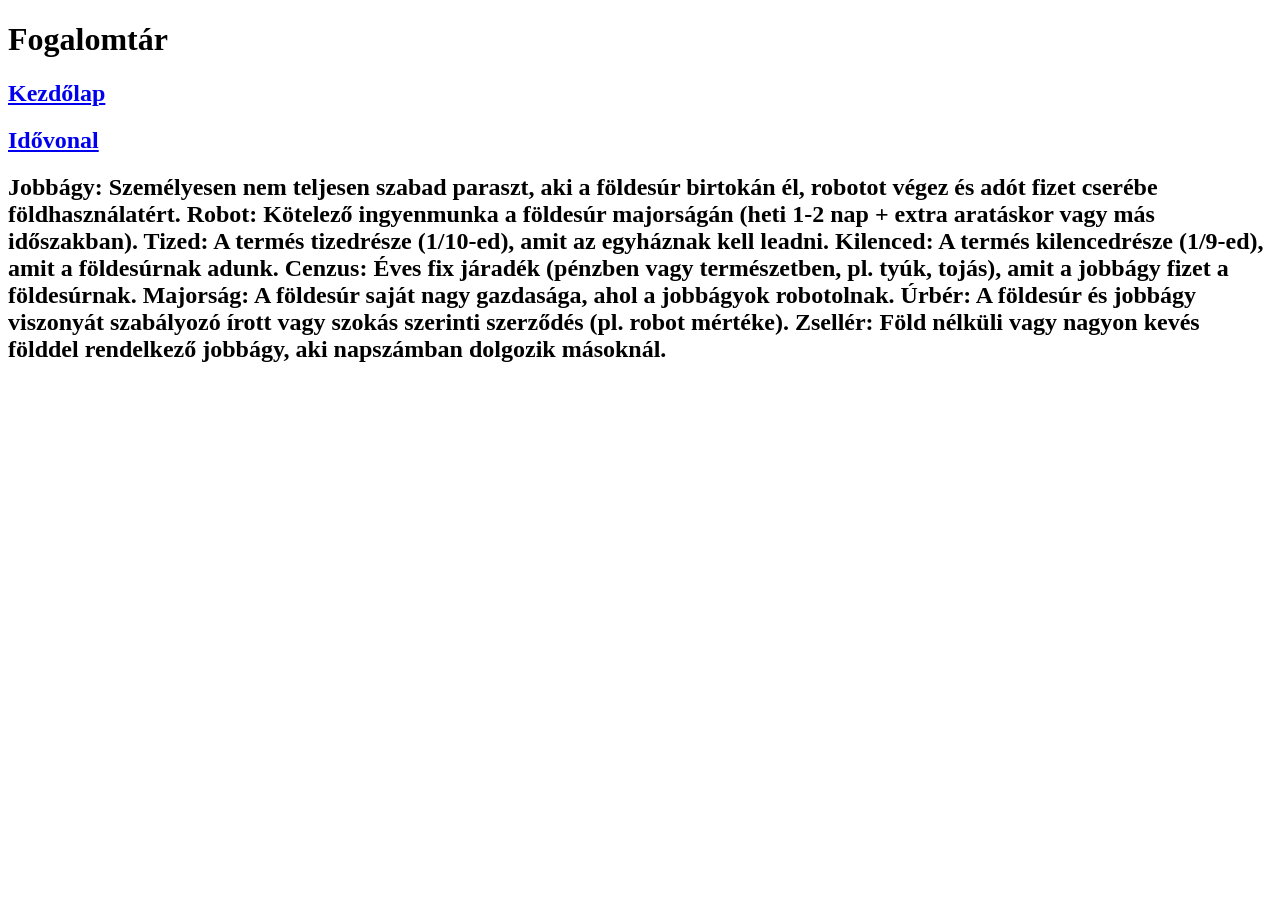
==== fogalomtar.html @ 78ad5ca0 "mindenkinekcsokit" ====
<!DOCTYPE html>
<html lang="hu">
<head>
    <meta charset="UTF-8">
    <meta name="viewport" content="width=device-width, initial-scale=1.0">
    <title>fogalomtar</title>
    <link rel="stylesheet" href="menu.css">
    <link rel="stylesheet" href="formazasok.css">
    <link rel="stylesheet" href="elrendezes.css">
</head>
<body>
    <main>
        <header>
            <h1>Fogalomtár</h1>
        </header>
        <nav>
            <a href="index.html">
                <h1>Kezdőlap</h1>
            </a>
            <a href="idovonal.html">
                <h1>Idővonal</h1>
            </a>
        </nav>
        <article>
            <h1>Jobbágy: Személyesen nem teljesen szabad paraszt, aki a földesúr birtokán él, robotot végez és adót fizet cserébe földhasználatért.
Robot: Kötelező ingyenmunka a földesúr majorságán (heti 1-2 nap + extra aratáskor vagy más időszakban).
Tized: A termés tizedrésze (1/10-ed), amit az egyháznak kell leadni.
Kilenced: A termés kilencedrésze (1/9-ed), amit a földesúrnak adunk.
Cenzus: Éves fix járadék (pénzben vagy természetben, pl. tyúk, tojás), amit a jobbágy fizet a földesúrnak.
Majorság: A földesúr saját nagy gazdasága, ahol a jobbágyok robotolnak.
Úrbér: A földesúr és jobbágy viszonyát szabályozó írott vagy szokás szerinti szerződés (pl. robot mértéke).
Zsellér: Föld nélküli vagy nagyon kevés földdel rendelkező jobbágy, aki napszámban dolgozik másoknál.</h1>
        </article>
</main>
</body>
</html>
---- formazasok.css ----
* {box-sizing: border-box;}

img {margin: auto;}
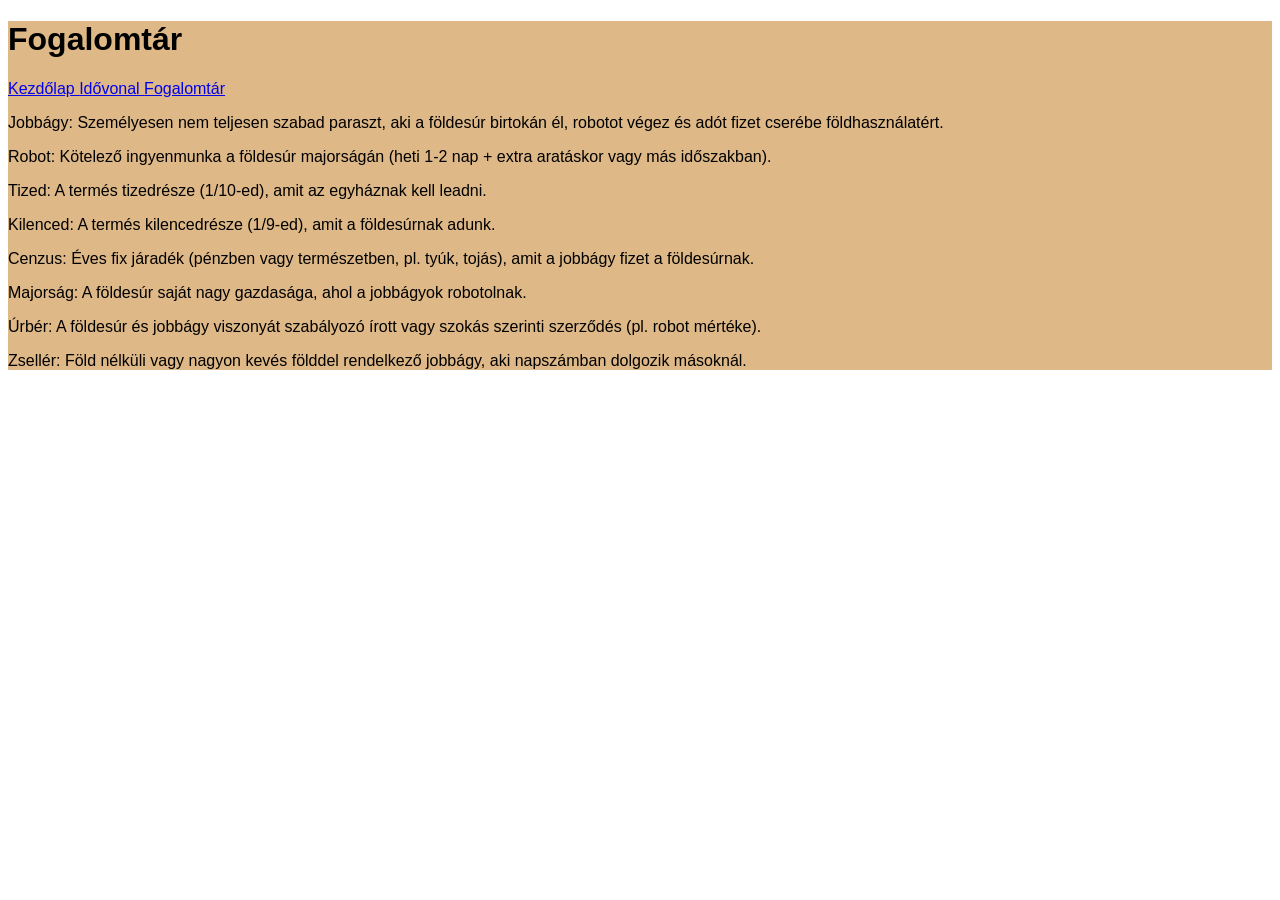
==== commit dcf68979: "sadgas" ====
--- a/fogalomtar.html
+++ b/fogalomtar.html
@@ -15,22 +15,24 @@
         </header>
         <nav>
             <a href="index.html">
-                <h1>Kezdőlap</h1>
+                Kezdőlap
             </a>
             <a href="idovonal.html">
-                <h1>Idővonal</h1>
+                Idővonal
             </a>
+            <a href="fogalomtar.html">Fogalomtár</a>
         </nav>
         <article>
-            <h1>Jobbágy: Személyesen nem teljesen szabad paraszt, aki a földesúr birtokán él, robotot végez és adót fizet cserébe földhasználatért.
-Robot: Kötelező ingyenmunka a földesúr majorságán (heti 1-2 nap + extra aratáskor vagy más időszakban).
-Tized: A termés tizedrésze (1/10-ed), amit az egyháznak kell leadni.
-Kilenced: A termés kilencedrésze (1/9-ed), amit a földesúrnak adunk.
-Cenzus: Éves fix járadék (pénzben vagy természetben, pl. tyúk, tojás), amit a jobbágy fizet a földesúrnak.
-Majorság: A földesúr saját nagy gazdasága, ahol a jobbágyok robotolnak.
-Úrbér: A földesúr és jobbágy viszonyát szabályozó írott vagy szokás szerinti szerződés (pl. robot mértéke).
-Zsellér: Föld nélküli vagy nagyon kevés földdel rendelkező jobbágy, aki napszámban dolgozik másoknál.</h1>
+            <p>Jobbágy: Személyesen nem teljesen szabad paraszt, aki a földesúr birtokán él, robotot végez és adót fizet cserébe földhasználatért.</p>
+            <p>Robot: Kötelező ingyenmunka a földesúr majorságán (heti 1-2 nap + extra aratáskor vagy más időszakban).</p>
+            <p>Tized: A termés tizedrésze (1/10-ed), amit az egyháznak kell leadni.</p>
+            <p>Kilenced: A termés kilencedrésze (1/9-ed), amit a földesúrnak adunk.</p>
+            <p>Cenzus: Éves fix járadék (pénzben vagy természetben, pl. tyúk, tojás), amit a jobbágy fizet a földesúrnak.</p>
+            <p>Majorság: A földesúr saját nagy gazdasága, ahol a jobbágyok robotolnak.</p>
+            <p>Úrbér: A földesúr és jobbágy viszonyát szabályozó írott vagy szokás szerinti szerződés (pl. robot mértéke).</p>
+            <p>Zsellér: Föld nélküli vagy nagyon kevés földdel rendelkező jobbágy, aki napszámban dolgozik másoknál.</p>
         </article>
+
 </main>
 </body>
 </html>
--- a/formazasok.css
+++ b/formazasok.css
@@ -1,4 +1,12 @@
-* {box-sizing: border-box;}
+main {
+    background-color: burlywood;
+    font-family: Arial, Helvetica, sans-serif;
+}
 
-img {margin: auto;}
+nav {
+    grid-template-columns: 1fr 1fr 1fr;
+    border: 20px;
+    margin: auto;
+    border-radius: 15px;
+}
 
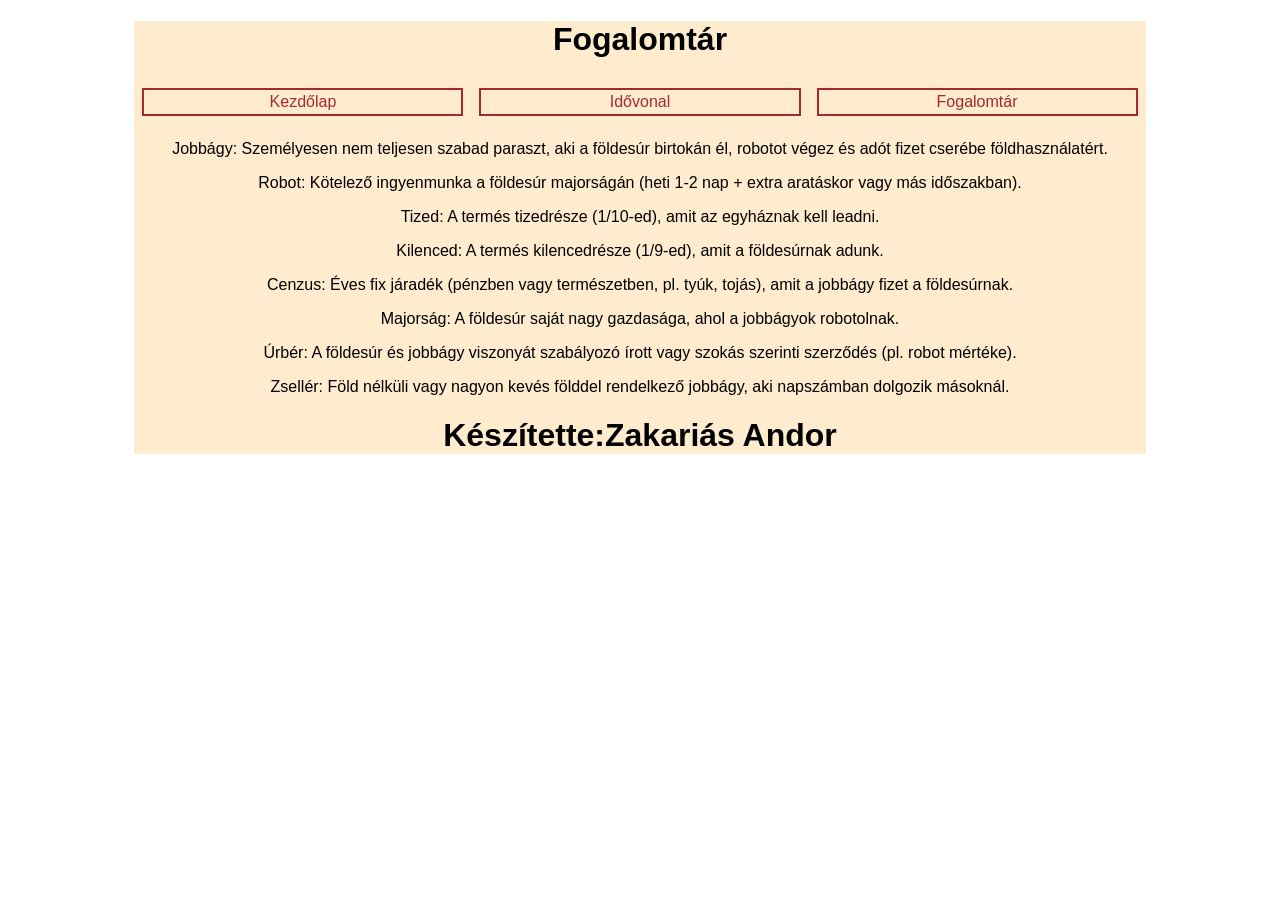
==== commit 5cfa2b79: "majdnemkesz" ====
--- a/fogalomtar.html
+++ b/fogalomtar.html
@@ -32,7 +32,7 @@
             <p>Úrbér: A földesúr és jobbágy viszonyát szabályozó írott vagy szokás szerinti szerződés (pl. robot mértéke).</p>
             <p>Zsellér: Föld nélküli vagy nagyon kevés földdel rendelkező jobbágy, aki napszámban dolgozik másoknál.</p>
         </article>
-
+        <footer><h1>Készítette:Zakariás Andor</h1></footer>
 </main>
 </body>
 </html>
--- a/menu.css
+++ b/menu.css
@@ -0,0 +1,14 @@
+/*  menüpontok és a navigáció formázása */
+nav {
+    display:grid;
+    grid-template-columns: 1fr 1fr 1fr;
+    border: 20px;
+    margin: auto;
+    border-radius: 15px;
+}
+
+a{border: 2px solid brown;
+text-decoration: none;
+margin: 8px;
+color: brown;
+padding: 3px;}
--- a/formazasok.css
+++ b/formazasok.css
@@ -1,12 +1,16 @@
 main {
-    background-color: burlywood;
+    background-color:blanchedalmond;
     font-family: Arial, Helvetica, sans-serif;
+    border: 20px;
+    text-align: center;
+    max-width: 80%;
+    margin: auto;
 }
 
-nav {
-    grid-template-columns: 1fr 1fr 1fr;
-    border: 20px;
-    margin: auto;
-    border-radius: 15px;
-}
 
+img {width: 80%;
+max-width: 300px;}
+
+
+
+
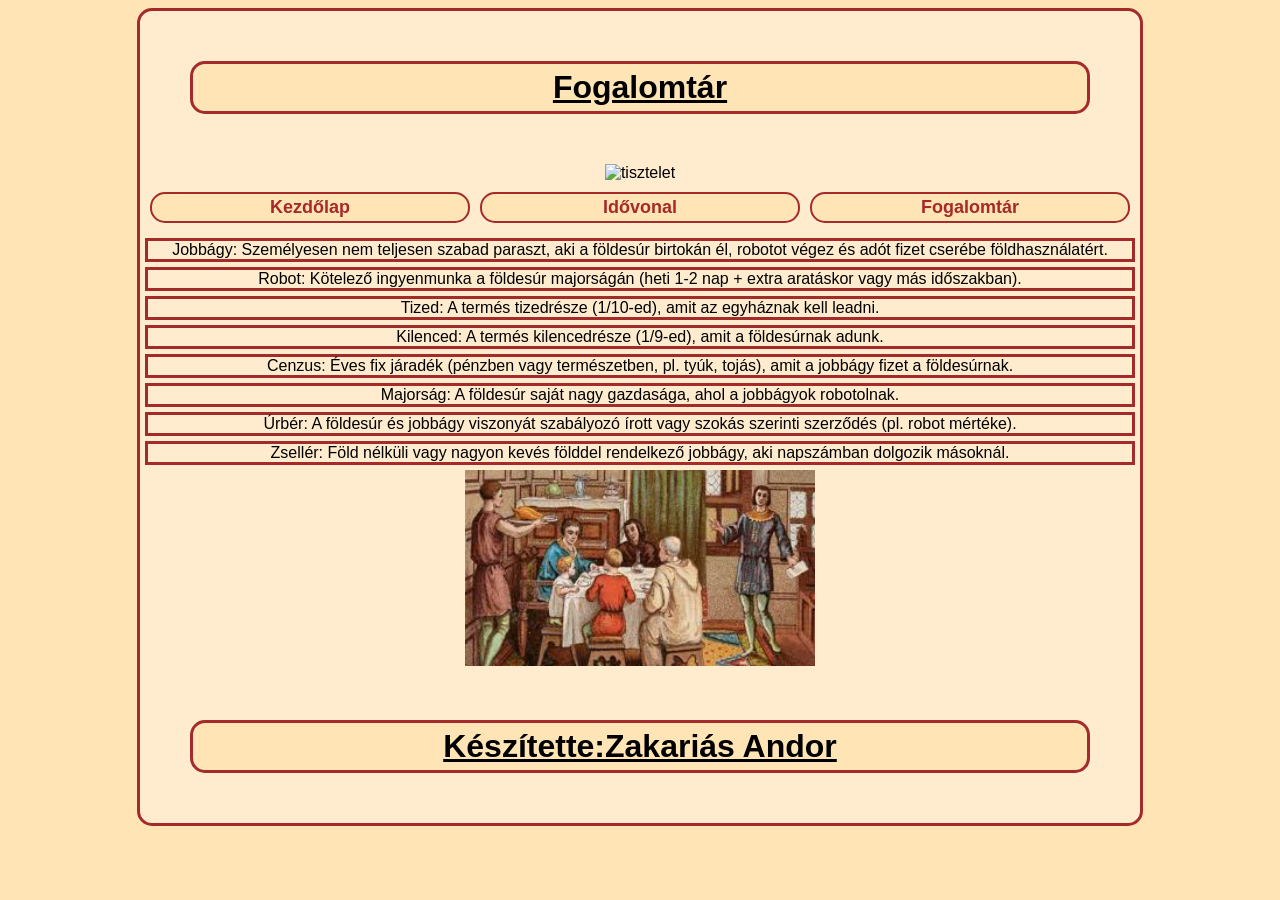
==== commit 84d23a6d: "halloka" ====
--- a/fogalomtar.html
+++ b/fogalomtar.html
@@ -1,38 +1,59 @@
-<!DOCTYPE html>
+<!doctype html>
 <html lang="hu">
-<head>
-    <meta charset="UTF-8">
-    <meta name="viewport" content="width=device-width, initial-scale=1.0">
+  <head>
+    <meta charset="UTF-8" />
+    <meta name="viewport" content="width=device-width, initial-scale=1.0" />
     <title>fogalomtar</title>
-    <link rel="stylesheet" href="menu.css">
-    <link rel="stylesheet" href="formazasok.css">
-    <link rel="stylesheet" href="elrendezes.css">
-</head>
-<body>
+    <link rel="stylesheet" href="menu.css" />
+    <link rel="stylesheet" href="formazasok.css" />
+
+  </head>
+  <body>
     <main>
-        <header>
-            <h1>Fogalomtár</h1>
-        </header>
-        <nav>
-            <a href="index.html">
-                Kezdőlap
-            </a>
-            <a href="idovonal.html">
-                Idővonal
-            </a>
-            <a href="fogalomtar.html">Fogalomtár</a>
-        </nav>
-        <article>
-            <p>Jobbágy: Személyesen nem teljesen szabad paraszt, aki a földesúr birtokán él, robotot végez és adót fizet cserébe földhasználatért.</p>
-            <p>Robot: Kötelező ingyenmunka a földesúr majorságán (heti 1-2 nap + extra aratáskor vagy más időszakban).</p>
-            <p>Tized: A termés tizedrésze (1/10-ed), amit az egyháznak kell leadni.</p>
-            <p>Kilenced: A termés kilencedrésze (1/9-ed), amit a földesúrnak adunk.</p>
-            <p>Cenzus: Éves fix járadék (pénzben vagy természetben, pl. tyúk, tojás), amit a jobbágy fizet a földesúrnak.</p>
-            <p>Majorság: A földesúr saját nagy gazdasága, ahol a jobbágyok robotolnak.</p>
-            <p>Úrbér: A földesúr és jobbágy viszonyát szabályozó írott vagy szokás szerinti szerződés (pl. robot mértéke).</p>
-            <p>Zsellér: Föld nélküli vagy nagyon kevés földdel rendelkező jobbágy, aki napszámban dolgozik másoknál.</p>
-        </article>
-        <footer><h1>Készítette:Zakariás Andor</h1></footer>
-</main>
-</body>
-</html>+      <header>
+        <h1>Fogalomtár</h1>
+         <img src="Dorian.kepek/középkori.tisztelet.jpg" alt="tisztelet" />
+   
+      </header>
+      <nav>
+        <a href="index.html"> Kezdőlap </a>
+        <a href="idovonal.html"> Idővonal </a>
+        <a href="fogalomtar.html">Fogalomtár</a>
+      </nav>
+      <article>
+        <p>
+          Jobbágy: Személyesen nem teljesen szabad paraszt, aki a földesúr
+          birtokán él, robotot végez és adót fizet cserébe földhasználatért.
+        </p>
+        <p>
+          Robot: Kötelező ingyenmunka a földesúr majorságán (heti 1-2 nap +
+          extra aratáskor vagy más időszakban).
+        </p>
+        <p>
+          Tized: A termés tizedrésze (1/10-ed), amit az egyháznak kell leadni.
+        </p>
+        <p>
+          Kilenced: A termés kilencedrésze (1/9-ed), amit a földesúrnak adunk.
+        </p>
+        <p>
+          Cenzus: Éves fix járadék (pénzben vagy természetben, pl. tyúk, tojás),
+          amit a jobbágy fizet a földesúrnak.
+        </p>
+        <p>
+          Majorság: A földesúr saját nagy gazdasága, ahol a jobbágyok
+          robotolnak.
+        </p>
+        <p>
+          Úrbér: A földesúr és jobbágy viszonyát szabályozó írott vagy szokás
+          szerinti szerződés (pl. robot mértéke).
+        </p>
+        <p>
+          Zsellér: Föld nélküli vagy nagyon kevés földdel rendelkező jobbágy,
+          aki napszámban dolgozik másoknál.
+        </p>
+        <img src="Andor.kepek/Andor.kepek/letöltés (1).jpg" alt="fogalomtar">
+      </article>
+      <footer><h1>Készítette:Zakariás Andor</h1></footer>
+    </main>
+  </body>
+</html>
--- a/menu.css
+++ b/menu.css
@@ -1,14 +1,26 @@
 /*  menüpontok és a navigáció formázása */
+p {
+  margin: 5px;
+  font-family: Arial, Helvetica, sans-serif;
+}
+
+a {
+  border: 2px solid brown;
+  text-decoration: none;
+  margin: 5px;
+  color: brown;
+  padding: 3px;
+  border-radius: 15px;
+  font-size: large;
+  font-family: Arial, Helvetica, sans-serif;
+  font-weight: bold;
+  background-color: moccasin;
+}
+
 nav {
     display:grid;
     grid-template-columns: 1fr 1fr 1fr;
     border: 20px;
     margin: auto;
     border-radius: 15px;
-}
-
-a{border: 2px solid brown;
-text-decoration: none;
-margin: 8px;
-color: brown;
-padding: 3px;}+padding: 5px;}
--- a/formazasok.css
+++ b/formazasok.css
@@ -1,16 +1,47 @@
 main {
-    background-color:blanchedalmond;
-    font-family: Arial, Helvetica, sans-serif;
-    border: 20px;
-    text-align: center;
-    max-width: 80%;
-    margin: auto;
+  background-color: blanchedalmond;
+  font-family: "Segoe UI", Tahoma, Geneva, Verdana, sans-serif;
+  border: 3px solid brown;
+  text-align: center;
+  margin: 5px;
+  font-family: Arial, Helvetica, sans-serif;
+  margin: auto;
+  border-radius: 15px;
+ width: 80%;
+ max-width: 1000px;
 }
 
+img {
+  width: 80%;
+  max-width: 350px;
+}
 
-img {width: 80%;
-max-width: 300px;}
+body {
+  background-color: moccasin;
+}
 
+p{margin: 5px;
+font-family: Arial, Helvetica, sans-serif;
+border: solid brown;}
 
+h1{text-decoration:underline;
+border:solid brown;
+margin:50px;
+padding:5px;
+border-radius: 15px;
+background-color: moccasin;}
 
+h2{text-decoration:underline;
+border:solid brown;
+margin:50px;
+padding:5px;
+border-radius: 15px;
+background-color: moccasin;}
 
+h3{text-decoration:underline;
+border:solid brown;
+padding:5px;
+margin:50px;
+border-radius: 15px;
+background-color: moccasin;
+}
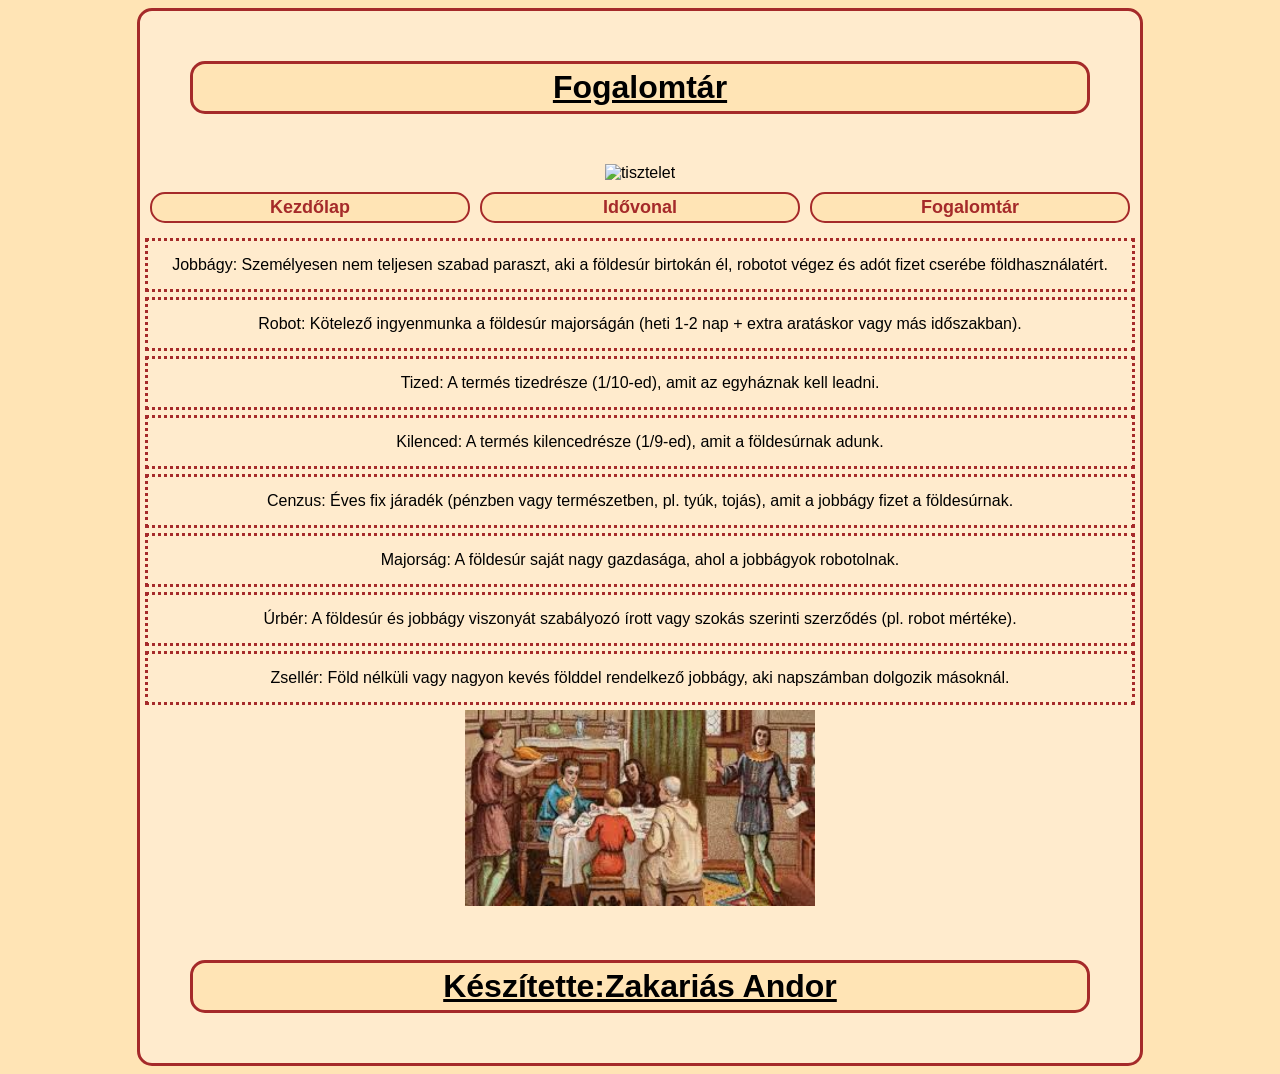
==== commit 638b932e: "csasz" ====
--- a/fogalomtar.html
+++ b/fogalomtar.html
@@ -20,7 +20,7 @@
         <a href="idovonal.html"> Idővonal </a>
         <a href="fogalomtar.html">Fogalomtár</a>
       </nav>
-      <article>
+      <div class="box">
         <p>
           Jobbágy: Személyesen nem teljesen szabad paraszt, aki a földesúr
           birtokán él, robotot végez és adót fizet cserébe földhasználatért.
--- a/formazasok.css
+++ b/formazasok.css
@@ -22,7 +22,9 @@
 
 p{margin: 5px;
 font-family: Arial, Helvetica, sans-serif;
-border: solid brown;}
+border: dotted brown;
+padding: 15px;
+}
 
 h1{text-decoration:underline;
 border:solid brown;
@@ -44,4 +46,4 @@
 margin:50px;
 border-radius: 15px;
 background-color: moccasin;
-}+}
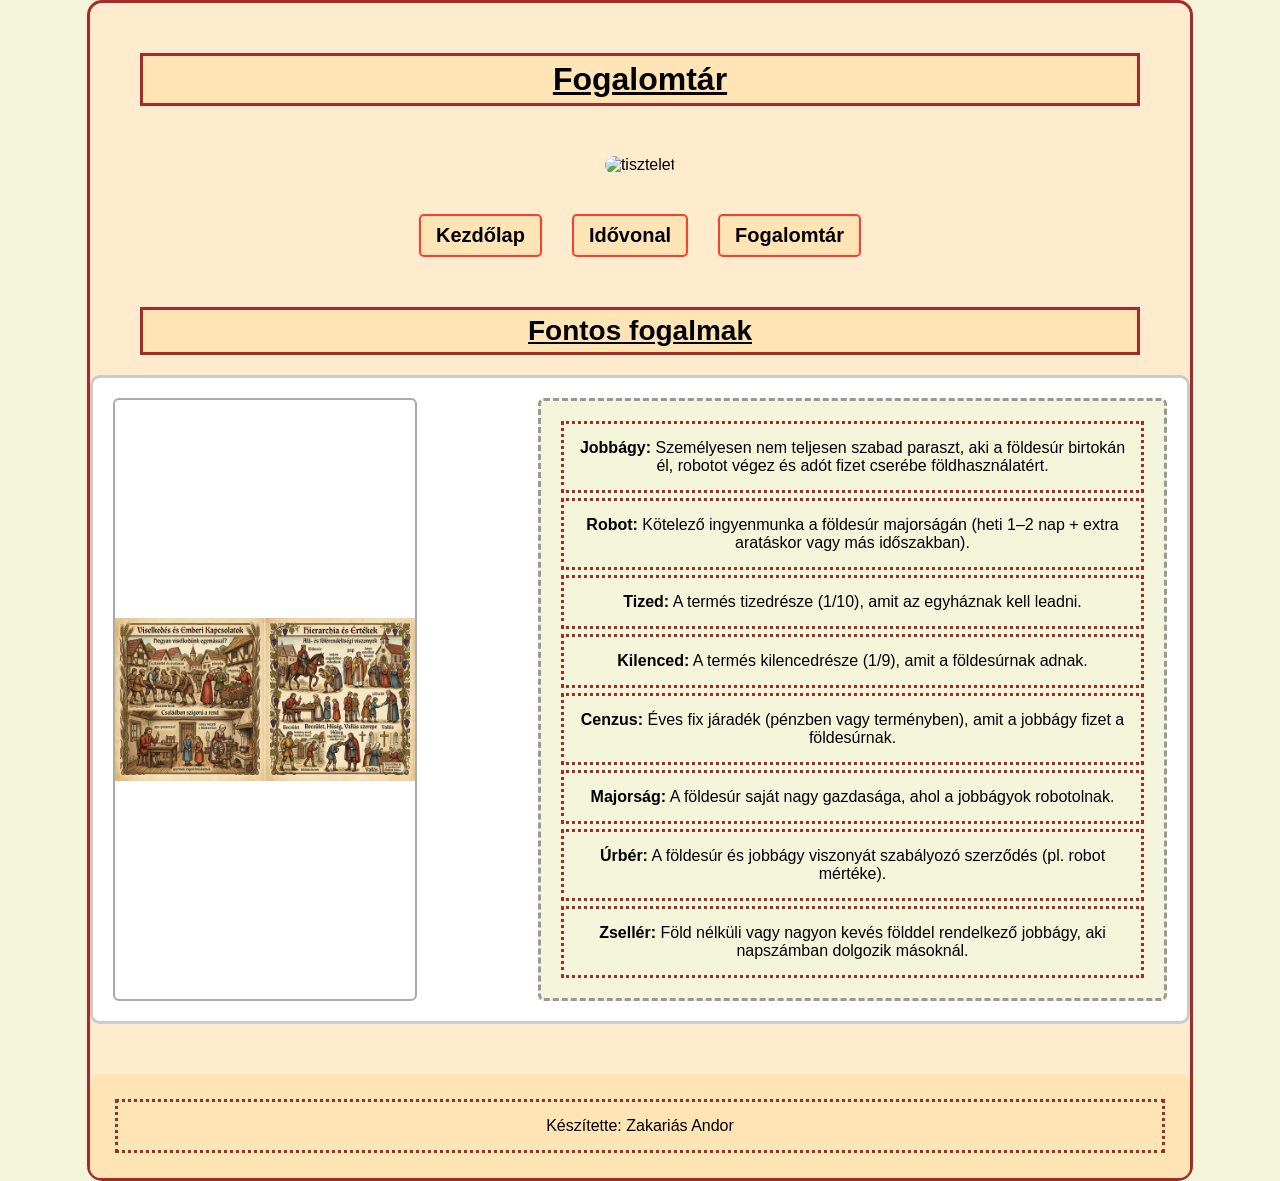
==== commit 605874ab: "vegleges" ====
--- a/fogalomtar.html
+++ b/fogalomtar.html
@@ -3,57 +3,65 @@
   <head>
     <meta charset="UTF-8" />
     <meta name="viewport" content="width=device-width, initial-scale=1.0" />
-    <title>fogalomtar</title>
+    <title>Fogalomtár</title>
+
     <link rel="stylesheet" href="menu.css" />
     <link rel="stylesheet" href="formazasok.css" />
+    <link rel="stylesheet" href="elrendezes.css" />
+  </head>
 
-  </head>
   <body>
     <main>
       <header>
         <h1>Fogalomtár</h1>
-         <img src="Dorian.kepek/középkori.tisztelet.jpg" alt="tisztelet" />
-   
+        <img src="Dorian.kepek/középkori.tisztelet.jpg" alt="tisztelet" />
       </header>
+
       <nav>
-        <a href="index.html"> Kezdőlap </a>
-        <a href="idovonal.html"> Idővonal </a>
+        <a href="index.html">Kezdőlap</a>
+        <a href="idovonal.html">Idővonal</a>
         <a href="fogalomtar.html">Fogalomtár</a>
       </nav>
-      <div class="box">
-        <p>
-          Jobbágy: Személyesen nem teljesen szabad paraszt, aki a földesúr
-          birtokán él, robotot végez és adót fizet cserébe földhasználatért.
-        </p>
-        <p>
-          Robot: Kötelező ingyenmunka a földesúr majorságán (heti 1-2 nap +
-          extra aratáskor vagy más időszakban).
-        </p>
-        <p>
-          Tized: A termés tizedrésze (1/10-ed), amit az egyháznak kell leadni.
-        </p>
-        <p>
-          Kilenced: A termés kilencedrésze (1/9-ed), amit a földesúrnak adunk.
-        </p>
-        <p>
-          Cenzus: Éves fix járadék (pénzben vagy természetben, pl. tyúk, tojás),
-          amit a jobbágy fizet a földesúrnak.
-        </p>
-        <p>
-          Majorság: A földesúr saját nagy gazdasága, ahol a jobbágyok
-          robotolnak.
-        </p>
-        <p>
-          Úrbér: A földesúr és jobbágy viszonyát szabályozó írott vagy szokás
-          szerinti szerződés (pl. robot mértéke).
-        </p>
-        <p>
-          Zsellér: Föld nélküli vagy nagyon kevés földdel rendelkező jobbágy,
-          aki napszámban dolgozik másoknál.
-        </p>
-        <img src="Andor.kepek/Andor.kepek/letöltés (1).jpg" alt="fogalomtar">
+
+  
+      <article>
+
+        <section class="blokkok">
+          <h2>Fontos fogalmak</h2>
+
+          <div class="doboz">
+            <div class="img">
+              <img src="Andor.kepek/Andor.kepek/unnamed.jpg" alt="fogalomtar" />
+            </div>
+
+            <div class="szoveg">
+
+              <p><strong>Jobbágy:</strong> Személyesen nem teljesen szabad paraszt, aki a földesúr birtokán él, robotot végez és adót fizet cserébe földhasználatért.</p>
+
+              <p><strong>Robot:</strong> Kötelező ingyenmunka a földesúr majorságán (heti 1–2 nap + extra aratáskor vagy más időszakban).</p>
+
+              <p><strong>Tized:</strong> A termés tizedrésze (1/10), amit az egyháznak kell leadni.</p>
+
+              <p><strong>Kilenced:</strong> A termés kilencedrésze (1/9), amit a földesúrnak adnak.</p>
+
+              <p><strong>Cenzus:</strong> Éves fix járadék (pénzben vagy terményben), amit a jobbágy fizet a földesúrnak.</p>
+
+              <p><strong>Majorság:</strong> A földesúr saját nagy gazdasága, ahol a jobbágyok robotolnak.</p>
+
+              <p><strong>Úrbér:</strong> A földesúr és jobbágy viszonyát szabályozó szerződés (pl. robot mértéke).</p>
+
+              <p><strong>Zsellér:</strong> Föld nélküli vagy nagyon kevés földdel rendelkező jobbágy, aki napszámban dolgozik másoknál.</p>
+
+            </div>
+          </div>
+        </section>
+
       </article>
-      <footer><h1>Készítette:Zakariás Andor</h1></footer>
+
+      <footer>
+        <p>Készítette: Zakariás Andor</p>
+      </footer>
+
     </main>
   </body>
 </html>
--- a/menu.css
+++ b/menu.css
@@ -15,6 +15,8 @@
   font-family: Arial, Helvetica, sans-serif;
   font-weight: bold;
   background-color: moccasin;
+  text-align: center;
+  
 }
 
 nav {
@@ -23,4 +25,7 @@
     border: 20px;
     margin: auto;
     border-radius: 15px;
-padding: 5px;}+padding: 5px;}
+
+a:hover{
+  border-color: red;}
--- a/formazasok.css
+++ b/formazasok.css
@@ -13,7 +13,7 @@
 
 img {
   width: 80%;
-  max-width: 350px;
+  max-width: 300px;
 }
 
 body {
@@ -30,20 +30,27 @@
 border:solid brown;
 margin:50px;
 padding:5px;
-border-radius: 15px;
+
 background-color: moccasin;}
 
 h2{text-decoration:underline;
 border:solid brown;
 margin:50px;
 padding:5px;
-border-radius: 15px;
+
 background-color: moccasin;}
 
 h3{text-decoration:underline;
 border:solid brown;
 padding:5px;
 margin:50px;
-border-radius: 15px;
+
 background-color: moccasin;
 }
+
+a:hover {
+  border-color: red;
+  background-color: white;
+}
+
+
--- a/elrendezes.css
+++ b/elrendezes.css
@@ -0,0 +1,100 @@
+
+
+body {
+    margin: 0;
+    padding: 0;
+    font-family: Arial, sans-serif;
+    background: beige;
+
+}
+
+main {
+    width: 90%;
+    max-width: 1100px;
+    margin: auto;
+}
+
+
+header {
+    text-align: center;
+    margin-bottom: 30px;
+}
+
+header img {
+    width: 60%;
+    max-width: 500px;
+    border-radius: 10px;
+}
+
+nav {
+    display: flex;
+    justify-content: center;
+    gap: 20px;
+    margin-bottom: 40px;
+}
+
+nav a {
+    text-decoration: none;
+    font-size: 20px;
+    color: black;
+    padding: 8px 15px;
+    border: 2px solid #ff0202bd;
+    border-radius: 5px;
+    background: moccasin;
+}
+
+nav a:hover {
+    background: #bbb;
+}
+
+.blokkok h2 {
+    text-align: center;
+    font-size: 28px;
+    margin-bottom: 20px;
+    margin-top: 40px;
+}
+
+
+.doboz {
+    display: flex;
+    align-items: stretch;   
+    gap: 25px;
+    border: 3px solid #ccc;
+    padding: 20px;
+    background: white;
+    border-radius: 10px;
+    margin-bottom: 40px;
+}
+
+.doboz .img {
+    width: 400px;           
+    height: auto;
+    display: flex;         
+}
+
+.doboz .img img {
+    width: 100%;
+    height: auto;
+    object-fit: contain;     
+    border-radius: 6px;
+    border: 2px solid #aaa;
+}
+
+.doboz .szoveg {
+    border: 3px dashed #999;
+    padding: 15px;
+    background: beige;
+    flex: 1;
+    border-radius: 6px;
+}
+
+.doboz .szoveg h3 {
+    margin-top: 0;
+}
+footer {
+    text-align: center;
+    margin-top: 50px;
+    padding: 20px;
+    background: moccasin;
+    border-radius: 10px;
+}
